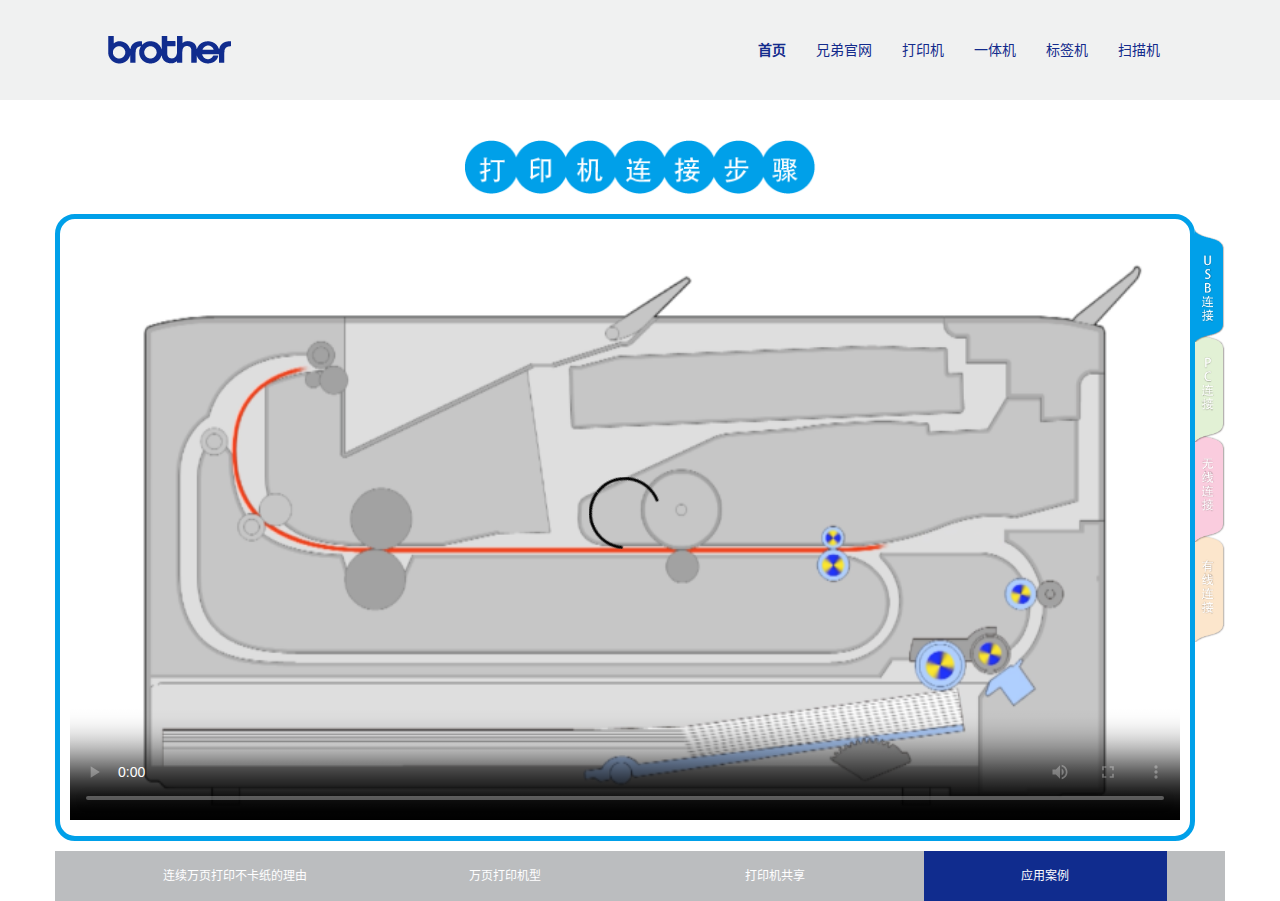
==== demo.html @ 44cd9818 "brother for hide" ====
<!DOCTYPE html>
<html lang="zh-CN">
<head>
	<meta charset="utf-8" />
	<meta http-equiv="content-type" content="text/html; charset=utf-8" />
	<title>brother</title>
	<meta name="viewport" content="width=device-width, initial-scale=1" />
	<meta name="apple-touch-fullscreen" content="yes" />
	<meta name="format-detection" content="telephone=no" />
	<meta content="maximum-dpr=2" name="flexible" />
	<link rel="stylesheet" type="text/css" href="css/bootstrap.css">
	<link rel="stylesheet" type="text/css" href="css/main.css">
	<link rel="stylesheet" type="text/css" href="css/bootstrap-responsive.css">
</head>
<body>
	<header>
		<div class="navbar navbar-inverse navbar-fixed-top">
			<div class="navbar-inner">
				<div class="container">
					<button type="button" class="btn btn-navbar" data-toggle="collapse" data-target=".nav-collapse">
						<span class="icon-bar"></span>
						<span class="icon-bar"></span>
						<span class="icon-bar"></span>
					</button>
					<a class="brand" href="index.html"><img src="images/logo.png" /></a>
					<div class="nav-collapse collapse">
						<ul class="nav">
							<li class="active"><a href="index.html">首页</a></li>
							<li><a href="">兄弟官网</a></li>
							<li><a href="">打印机</a></li>
							<li><a href="">一体机</a></li>
							<li><a href="">标签机</a></li>
							<li><a href="">扫描机</a></li>
						</ul>
					</div>
				</div>
			</div>
		</div>
	</header>

	<div class="container">
		<div class="title title-demo"><img src="images/demo_title.png" /></div>
		<div class="tab-block">
			<div class="video-wrap">
				<div class="inner">
					<video id="video-media" class="video video-full video-media" data-multiple="1.878" poster="media/media_poster_1.png" width="100%" controls="controls">
						<source data-type="mp4" src="media/video_media_1.mp4" media="only screen and (min-device-width: 568px)"></source>
					</video>
				</div>
			</div>
			<div class="tab-nav">
				<div data-poster="media/media_poster_1.png" data-src="media/video_media_1" class="tab-nav-item tab-nav-item-1 active">USB连接</div>
				<div data-poster="media/media_poster_2.png" data-src="media/video.iphone" class="tab-nav-item tab-nav-item-2">PC连接</div>
				<div data-poster="media/media_poster_3.png" data-src="media/video_media_3" class="tab-nav-item tab-nav-item-3">无线连接</div>
				<div data-poster="media/media_poster_4.png" data-src="media/video_media_4" class="tab-nav-item tab-nav-item-4">有线连接</div>
			</div>
		</div>
	</div>

	<footer>
		<div class="container">
			<div class="footer-nav">
				<div class="footer-nav-inner">
					<div class="row-fluid">
						<div class="span3">
							<a href="media.html">
								<b class="icon-1">查看详情 >></b>
								<span>连续万页打印不卡纸的理由</span>
							</a>
						</div>
						<div class="span3">
							<a href="lists.html">
								<b class="icon-2">查看详情 >></b>
								<span>万页打印机型</span>
							</a>
						</div>
						<div class="span3">
							<a href="share.html">
								<b class="icon-3">查看详情 >></b>
								<span>打印机共享</span>
							</a>
						</div>
						<div class="span3">
							<a class="active" href="demo.html">
								<span>应用案例</span>
							</a>
						</div>
					</div>
				</div>
			</div>
		</div>
	</footer>

	<script type="text/javascript" src="js/jquery.min.js"></script>
	<script type="text/javascript" src="js/bootstrap.min.js"></script>
	<script type="text/javascript" src="js/html5media.min.js"></script>
	<script type="text/javascript" src="js/main.js"></script>
	<script type="text/javascript">
		
	</script>
</body>
</html>
---- css/main.css ----
body{
	padding-top: 100px;
	font-size: 12px;
}
a{
	color: #132B8C;
	text-decoration: none;
}
a:hover{
	color: #132B8C;
	text-decoration: none;
}

/* header-nav */
.navbar-inverse .navbar-inner{
	background-color: #F0F1F1;
	background-image: none;
	border-bottom: none;
	padding: 30px 0;
	box-shadow: none;
}
.navbar-inverse .brand{
	margin-left: 50px;
	padding: 0;
}
.navbar-inverse .btn-navbar{
	background-color: #132B8C;
	background-image: none;
}
.navbar-inverse .btn-navbar:hover,
.navbar-inverse .btn-navbar:focus,
.navbar-inverse .btn-navbar:active,
.navbar-inverse .btn-navbar.active,
.navbar-inverse .btn-navbar.disabled,
.navbar-inverse .btn-navbar[disabled]{
	background-color: #132B8C;
}

.navbar-inverse .nav{
	float: right;
	margin-right: 50px;
	font-size: 14px;
}
header .navbar-inverse .nav-collapse .nav > li > a,
header .navbar-inverse .nav-collapse .nav > li > a:hover,
header .navbar-inverse .nav-collapse .nav > li > a:focus{
	color: #132B8C;
	box-shadow: none;
	text-shadow: none;
}

header .navbar-inverse .nav-collapse .nav .active > a,
header .navbar-inverse .nav-collapse .nav .active > a:hover,
header .navbar-inverse .nav-collapse .nav .active > a:focus{
	background-color: transparent;
	color: #132B8C;
	font-weight: bold;
}
.video-full{
	width: 100%;
}

/* page media */
.tab-view-video{
	max-width: 720px;
	width: 100%;
	padding: 0;
	margin: 0;
	margin: 0 auto;
}

.tab-nav-video{
	margin-top: 50px;
}
.tab-nav-video li{
	list-style: none;
	line-height: 26px;
	margin-bottom: 10px;
}
.tab-nav-video li .inner{
	max-width: 300px;
	margin: 0 auto;
}
.tab-nav-video li .img-wrap{
	width: 100%;
	position: relative;
}
.tab-nav-video li .img-wrap a{
	position: absolute;
	top: 0;
	left: 0;
	cursor: pointer;
}
.tab-nav-video li .img-wrap img{
	width: 100%;
}
.tab-nav-video li h2{
	font-size: 16px;
	line-height: 30px;
	margin: 5px 0 0;
	color: #132B8C;
}
.tab-nav-video li p{
	font-size: 13px;
	line-height: 16px;
	height: 48px;
	margin-bottom: 0;
	color: #000;
}



/* page lists */
.title-lists{
	text-align: center;
	padding: 40px 0 20px;
}
.lists-view{
	position: relative;
	z-index: 1;
}
.lists-view-1{
	z-index: 2;
}
.lists-view-2{
	
}
.lists-view .span4{
	padding-bottom: 20px;
	cursor: pointer;
}
.lists-view .span4:hover{

}
.lists-view .view-wrap{
	width: 100%;
	max-width: 182px;
	margin: 0 auto;
	text-align: center;
}
.lists-view .view-wrap .dis{
	font-size: 16px;
	line-height: 24px;
	height: 48px;
	margin-top: 10px;
	color: #00A0E8;
}
.lists-view .view-wrap .icon{
	width: 182px;
	height: 182px;
	overflow: hidden;
	background-size: 100%;
	background-repeat: no-repeat;
	background-position: left top;
}
.lists-view .pop{
	display: none;
	position: absolute;
	left: 7.5%;
	top: 250px;
	width: 85%;
	margin-left: 10px;
	box-sizing: border-box;
}
.lists-view .active .pop{
	display: block;
}
.lists-view .triangle-up{
	position: absolute;
	left: 11%;
	margin-left: -22px;
	top: -20px;
	width: 0;
    height: 0;
    border-left: 22px solid transparent;
    border-right: 22px solid transparent;
    border-bottom: 22px solid #00a0e9;
}
.lists-view .triangle-up em{
	position: absolute;
	left: -22px;
	top: 7px;
	width: 0;
    height: 0;
    border-left: 22px solid transparent;
    border-right: 22px solid transparent;
    border-bottom: 22px solid #c9e8f6;
}
.lists-view .pop .inner{
	border: 5px solid #00a0e9;
	padding: 30px;
	border-radius: 30px;
	background-color: #c9e8f6;
}
.lists-view .view-item-2 .triangle-up,
.lists-view .view-item-5 .triangle-up{
	left: 50%;
}
.lists-view .view-item-3 .triangle-up,
.lists-view .view-item-6 .triangle-up{
	left: auto;
	right: 11%;
	margin-left: 0;
	margin-right: -22px;
}
.lists-view .view-item-4 .pop .inner{
	border: 5px solid #6EB92B;
	background-color: #e2f1d5;
}
.lists-view .view-item-4 .view-wrap .dis,
.lists-view .view-item-4 .pop .inner .dis{
	color: #6EB92B;
}
.lists-view .view-item-4 .triangle-up{
    border-bottom: 22px solid #6EB92B;
}
.lists-view .view-item-4 .triangle-up em{
    border-bottom: 22px solid #e2f1d5;
}
.lists-view .view-item-5 .view-wrap .dis,
.lists-view .view-item-5 .pop .inner .dis{
	color: #E5005A;
}
.lists-view .view-item-5 .pop .inner{
	border: 5px solid #E5005A;
	background-color: #faccde;
}
.lists-view .view-item-5 .triangle-up{
    border-bottom: 22px solid #E5005A;
}
.lists-view .view-item-5 .triangle-up em{
    border-bottom: 22px solid #faccde;
}
.lists-view .view-item-6 .view-wrap .dis,
.lists-view .view-item-6 .pop .inner .dis{
	color: #EF8200;
}
.lists-view .view-item-6 .pop .inner{
	border: 5px solid #EF8200;
	background-color: #fce6cc;
}
.lists-view .view-item-6 .triangle-up{
    border-bottom: 22px solid #EF8200;
}
.lists-view .view-item-6 .triangle-up em{
    border-bottom: 22px solid #fce6cc;
}
.lists-view .pop .inner .span4{
	text-align: center;
}
.lists-view .pop .inner .img-wrap{
	margin: 0 auto;
	text-align: center;
	width: 100%;
	max-width: 239px;
}
.lists-view .span4:hover .view-wrap .icon,
.lists-view .span4.active .view-wrap .icon{
	background-position: left bottom;
}
.lists-view .view-item-1 .view-wrap .icon{
	background-image: url(../images/lists_icon_1.png);
}
.lists-view .view-item-2 .view-wrap .icon{
	background-image: url(../images/lists_icon_2.png);
}
.lists-view .view-item-3 .view-wrap .icon{
	background-image: url(../images/lists_icon_3.png);
}
.lists-view .view-item-4 .view-wrap .icon{
	background-image: url(../images/lists_icon_4.png);
}
.lists-view .view-item-5 .view-wrap .icon{
	background-image: url(../images/lists_icon_5.png);
}
.lists-view .view-item-6 .view-wrap .icon{
	background-image: url(../images/lists_icon_6.png);
}
.lists-view .pop .inner .dis{
	color: #00A0E8;
	font-weight: bold;
}

/* page share */
.kv-share{
	margin-bottom: 20px;
}
.banner-share{
	background-color: #bbbdbf;
	padding: 0 20%;
}
.banner-share .span4 .inner{
	max-width: 300px;
	margin: 0 auto;
	position: relative;
}
.banner-share .dis-cover{
	position: absolute;
	left: 0;
	top: 0;
	width: 100%;
	text-align: center;
	font-size: 14px;
	color: #fff;
	line-height: 30px;
	height: 30px;
}
.banner-share .dis-cover .bg{
	height: 100%;
	opacity: 0.7;
	filter: alpha(opacity=70);
}
.banner-share .dis-cover span{
	position: absolute;
	width: 100%;
	height: 100%;
	left: 0;
	top: 0;
	z-index: 1;
}
.banner-share .item-1 .dis-cover .bg{
	background-color: #00A0E8;
}
.banner-share .item-2 .dis-cover .bg{
	background-color: #EF8200;
}
.banner-share .item-3 .dis-cover .bg{
	background-color: #E5005A;
}

/* demo */
.title-demo{
	padding: 40px 0 20px;
	text-align: center;
}
.title-demo img{
	width: 100%;
	min-width: 200px;
	max-width: 30%;
}
.tab-block{
	position: relative;
	padding-right: 30px;
}
.tab-block .video-wrap{

}
.tab-block .video-wrap .inner{
	border: 5px solid #00a0e9;
	border-radius: 20px;
	overflow: hidden;
	padding: 10px;
}
.tab-0 .video-wrap .inner{
	border: 5px solid #00a0e9;
}
.tab-1 .video-wrap .inner{
	border: 5px solid #e2f1d5;
}
.tab-2 .video-wrap .inner{
	border: 5px solid #faccde;
}
.tab-3 .video-wrap .inner{
	border: 5px solid #fce6cc;
}
.tab-block .tab-nav{
	position: absolute;
	width: 30px;
	right: 0;
	top: 16px;
}
.tab-block .tab-nav .tab-nav-item{
	width: 30px;
	height: 112px;
	background-size: 100%;
	background-repeat: no-repeat;
	position: absolute;
	cursor: pointer;
	text-indent: -999em;
	overflow: hidden;
}
.tab-block .tab-nav .tab-nav-item-1{
	top: 0;
	left: 0;
	z-index: 4;
	background-image: url(../images/demo_tab_item_1.png);
}
.tab-block .tab-nav .tab-nav-item-2{
	top: 100px;
	z-index: 3;
	background-image: url(../images/demo_tab_item_2.png);
}
.tab-block .tab-nav .tab-nav-item-3{
	top: 200px;
	z-index: 2;
	background-image: url(../images/demo_tab_item_3.png);
}
.tab-block .tab-nav .tab-nav-item-4{
	top: 300px;
	z-index: 1;
	background-image: url(../images/demo_tab_item_4.png);
}
.video-item{

}
.tab-block .tab-nav .active{
	z-index: 5;
}


/* footer */
.footer-nav{
	background-color: #BBBDBF;
	margin-top: 10px;
	line-height: 50px;
	font-size: 12px;
}
.footer-nav .footer-nav-inner{
	width: 90%;
	margin: 0 auto;
}
.footer-nav a{
	display: block;
	padding: 15px 0;
	line-height: 20px;
	color: #fff;
	text-align: center;
	position: relative;
}
.footer-nav a:hover,
.footer-nav a.active{
	background-color: #102c8e;
	color: #fff;
}
.footer-nav a b{
	position: absolute;
	width: 100%;
	height: 30px;
	line-height: 30px;
	padding: 10px 0;
	left: 0;
	top: -50px;
	background-color: #BBBDBF;
	display: none;
	background-repeat: no-repeat;
	background-position: 10% center;
}
.footer-nav a b.icon-1{
	background-image: url(../images/footer_nav_icon_1.png);
}
.footer-nav a b.icon-2{
	background-image: url(../images/footer_nav_icon_2.png);
}
.footer-nav a b.icon-3{
	background-image: url(../images/footer_nav_icon_3.png);
}
.footer-nav a:hover b{
	display: block;
}

/* media */
@media (max-width: 767px) {
	.footer-nav .footer-nav-inner{
		width: 100%;
	}
	.footer-nav {
	}
	.footer-nav a,
	.footer-nav a:hover{
		padding: 8px 20px;
		border-bottom: 1px solid #fff;
		text-align: left;
	}
	.footer-nav a b,
	.footer-nav a:hover b{
		display: none;
	}
	.lists-view{
		position: static;
	}
	.lists-view .pop{
		position: relative;
		left: 0;
		top: 0;
		margin: 0 auto;
		margin-top: 20px;
	}
	.lists-view .pop .triangle-up{
		left: 50%;
		margin-left: -30px;
	}
	.lists-view .view-wrap .dis{
		margin-top: 0;
		height: auto;
	}
	.banner-share{
		background-color: transparent;
		padding: 0;
	}
	.banner-share .span4{
		margin-bottom: 10px;
	}
	.title-demo{
		padding: 10px 0;
	}
	.tab-view-video{
		display: none;
	}
	.tab-nav-video{
		margin-top: 20px;
	}
	.tab-nav-video li{
		margin-bottom: 20px;
	}
	.tab-nav-video li h2{
		margin-top: 0;
	}
	.tab-block{
		padding: 0;
	}
	.tab-block .video-wrap .inner{
		border: none;
		padding: 5px;
		border-radius: 5px;
	}
	.tab-block .tab-nav{
		position: static;
		width: 100%;
		padding-top: 10px;
	}
	.tab-block .tab-nav .tab-nav-item{
		height: auto;
		text-align: center;
		background: none;
		position: static;
		float: left;
		width: 50%;
		color: #fff;
		font-weight: bold;
		font-size: 14px;
		line-height: 200%;
		font-weight: bold;
		text-indent: 0;
	}
	.tab-block .tab-nav .tab-nav-item-1{
		background-color: #00a0e9;
	}
	.tab-block .tab-nav .tab-nav-item-2{
		background-color: #e2f1d5;
	}
	.tab-block .tab-nav .tab-nav-item-3{
		background-color: #faccde;
	}
	.tab-block .tab-nav .tab-nav-item-4{
		background-color: #fce6cc;
	}
}
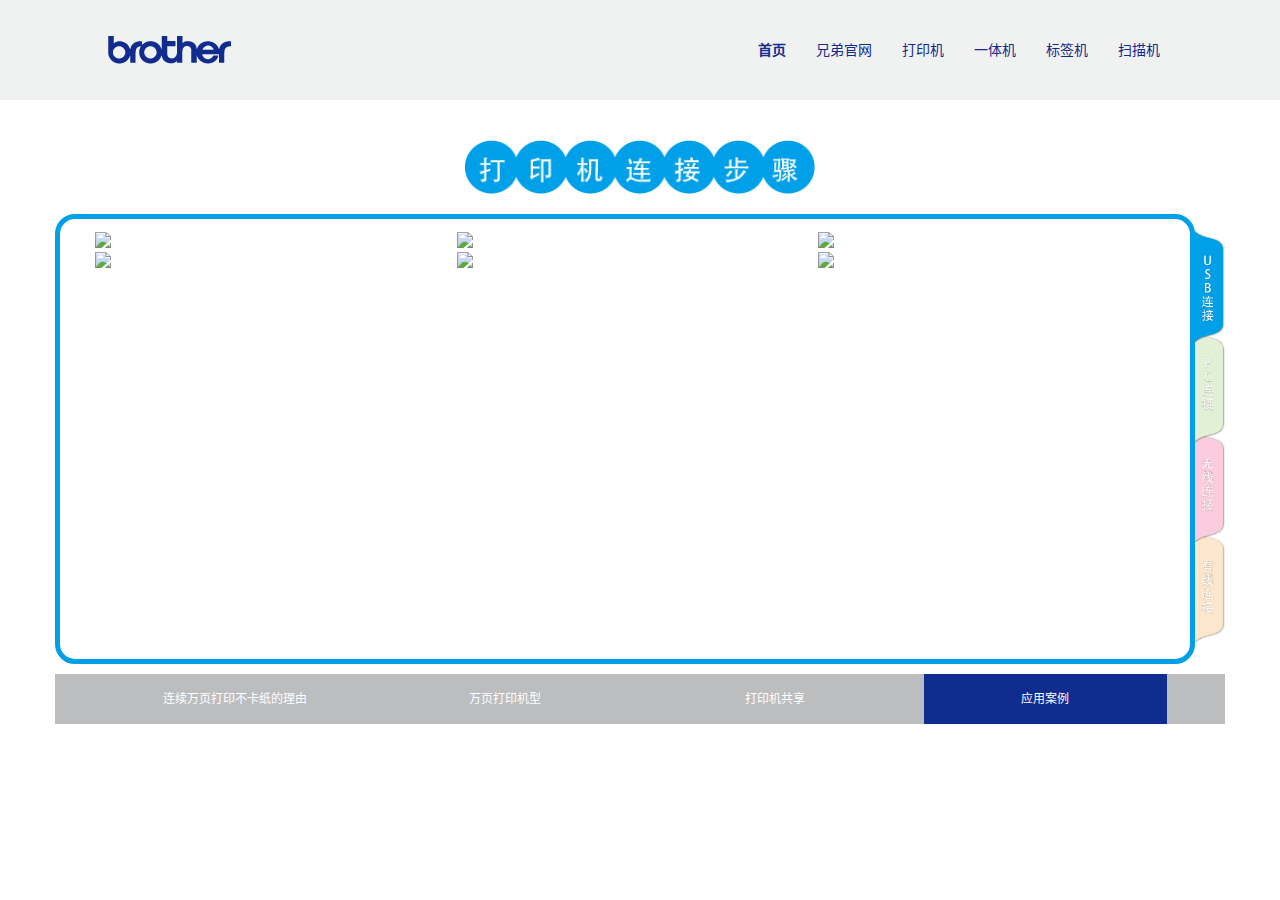
==== commit 61b7e470: "fix" ====
--- a/demo.html
+++ b/demo.html
@@ -43,9 +43,36 @@
 		<div class="tab-block">
 			<div class="video-wrap">
 				<div class="inner">
-					<video id="video-media" class="video video-full video-media" data-multiple="1.878" poster="media/media_poster_1.png" width="100%" controls="controls">
+					<div class="tab-content">
+						<div class="tab-content-item">
+							<ul class="clearfix">
+								<li>
+									<div class="img-wrap"><img src="images/tab_item1_1.jpg" /></div>
+								</li>
+								<li>
+									<div class="img-wrap"><img src="images/tab_item1_2.jpg" /></div>
+								</li>
+								<li>
+									<div class="img-wrap"><img src="images/tab_item1_3.jpg" /></div>
+								</li>
+								<li>
+									<div class="img-wrap"><img src="images/tab_item1_4.jpg" /></div>
+								</li>
+								<li>
+									<div class="img-wrap"><img src="images/tab_item1_5.jpg" /></div>
+								</li>
+								<li>
+									<div class="img-wrap"><img data-src="media/video_media_1" class="btn-vedio" src="images/tab_item_vedio_btn.png" /></div>
+								</li>
+							</ul>
+						</div>
+						<div class="tab-content-item"></div>
+						<div class="tab-content-item"></div>
+						<div class="tab-content-item"></div>
+					</div>
+					<!-- <video id="video-media" class="video video-full video-media" data-multiple="1.878" poster="media/media_poster_1.png" width="100%" controls="controls">
 						<source data-type="mp4" src="media/video_media_1.mp4" media="only screen and (min-device-width: 568px)"></source>
-					</video>
+					</video> -->
 				</div>
 			</div>
 			<div class="tab-nav">
--- a/css/main.css
+++ b/css/main.css
@@ -1,6 +1,10 @@
 body{
 	padding-top: 100px;
 	font-size: 12px;
+}
+ul,
+li{
+	list-style: none;
 }
 a{
 	color: #132B8C;
@@ -190,7 +194,7 @@
 	border: 5px solid #00a0e9;
 	padding: 30px;
 	border-radius: 30px;
-	background-color: #c9e8f6;
+	background-color: #fff;
 }
 .lists-view .view-item-2 .triangle-up,
 .lists-view .view-item-5 .triangle-up{
@@ -276,6 +280,39 @@
 .lists-view .view-item-6 .view-wrap .icon{
 	background-image: url(../images/lists_icon_6.png);
 }
+.lists-view .pop .inner .tags{
+	text-align: center;
+	line-height: 150%;
+}
+.lists-view .pop .inner .tags .tag{
+	display: inline-block;
+	padding: 0 0.5rem;
+	margin: 0.2rem 0.3rem;
+}
+.lists-view .pop .inner .tags .tag-1{
+	background-color: #00A0E8;
+	color: #00A0E8;
+}
+.lists-view .pop .inner .tags .tag-2{
+	background-color: #00A0E8;
+	color: #00A0E8;
+}
+.lists-view .pop .inner .tags .tag-3{
+	background-color: #00A0E8;
+	color: #00A0E8;
+}
+.lists-view .pop .inner .tags .tag-4{
+	background-color: #00A0E8;
+	color: #00A0E8;
+}
+.lists-view .pop .inner .tags .tag-5{
+	background-color: #00A0E8;
+	color: #00A0E8;
+}
+.lists-view .pop .inner .tags .tag-6{
+	background-color: #00A0E8;
+	color: #00A0E8;
+}
 .lists-view .pop .inner .dis{
 	color: #00A0E8;
 	font-weight: bold;
@@ -350,6 +387,7 @@
 	border-radius: 20px;
 	overflow: hidden;
 	padding: 10px;
+	min-height: 420px;
 }
 .tab-0 .video-wrap .inner{
 	border: 5px solid #00a0e9;
@@ -362,6 +400,14 @@
 }
 .tab-3 .video-wrap .inner{
 	border: 5px solid #fce6cc;
+}
+.tab-block .tab-content .tab-content-item ul li{
+	width: 33.33%;
+	float: left;
+	list-style: none;
+}
+.tab-block .tab-content .tab-content-item ul li .img-wrap img{
+	width: 100%;
 }
 .tab-block .tab-nav{
 	position: absolute;
@@ -405,6 +451,9 @@
 }
 .tab-block .tab-nav .active{
 	z-index: 5;
+}
+.masker{
+	position: fixed;
 }
 
 
@@ -522,6 +571,7 @@
 		border: none;
 		padding: 5px;
 		border-radius: 5px;
+		min-height: 100px;
 	}
 	.tab-block .tab-nav{
 		position: static;
